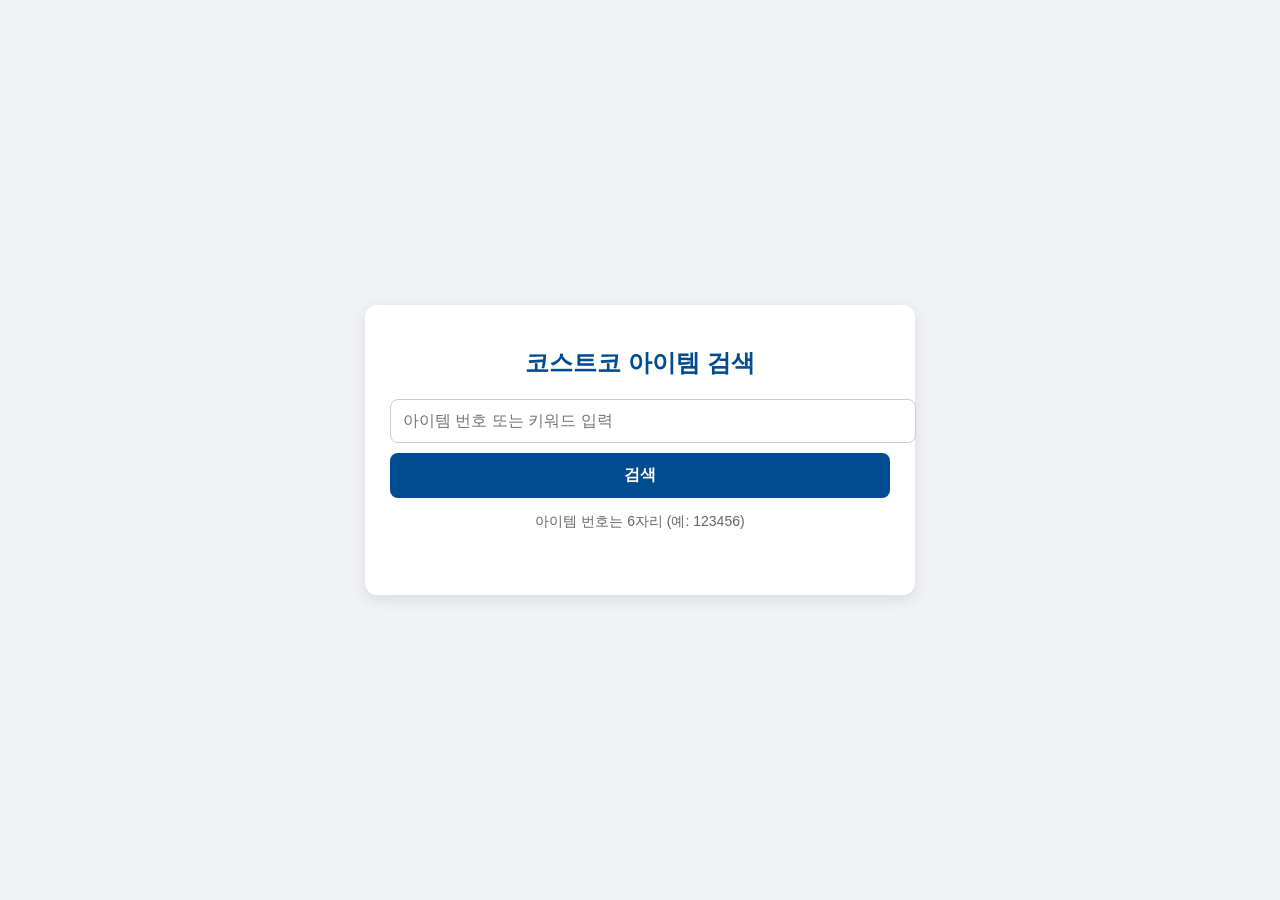
==== csi/index.html @ db885cad "Create index.html context shortly" ====
<!DOCTYPE html>
<html lang="ko">
<head>
    <meta charset="UTF-8">
    <meta name="viewport" content="width=device-width, initial-scale=1.0">
    <title>코스트코 아이템 검색</title>
    <style>
        body {
            font-family: 'Inter', Arial, sans-serif;
            display: flex;
            justify-content: center;
            align-items: center;
            min-height: 100vh;
            margin: 0;
            background-color: #f0f2f5;
            padding: 20px;
            box-sizing: border-box;
        }

        .container {
            width: 100%;
            max-width: 500px;
            background-color: #fff;
            padding: 25px;
            border-radius: 12px;
            box-shadow: 0 4px 15px rgba(0, 0, 0, 0.1);
            text-align: center;
        }

        h1 {
            color: #004c91;
            font-size: 24px;
            margin-bottom: 20px;
            font-weight: 700;
        }

        .search-box {
            display: flex;
            flex-direction: column;
            gap: 10px;
            margin-bottom: 15px;
        }

        #searchInput {
            width: 100%;
            padding: 12px;
            border: 1px solid #ccc;
            border-radius: 8px;
            font-size: 16px;
            outline: none;
            transition: border-color 0.3s;
        }
        
        #searchInput:focus {
            border-color: #004c91;
        }

        button {
            width: 100%;
            padding: 12px;
            border: none;
            background-color: #004c91;
            color: #fff;
            border-radius: 8px;
            cursor: pointer;
            font-size: 16px;
            font-weight: 600;
            transition: background-color 0.3s, transform 0.2s;
        }

        button:hover {
            background-color: #003366;
            transform: translateY(-2px);
        }

        .info-text {
            color: #666;
            font-size: 14px;
            margin-bottom: 20px;
        }
        
        #resultLink {
            display: inline-block;
            margin-top: 15px;
            font-size: 16px;
            color: #004c91;
            text-decoration: none;
            font-weight: 600;
            transition: color 0.3s;
        }
        
        #resultLink:hover {
            color: #003366;
            text-decoration: underline;
        }
    </style>
</head>
<body>
    <div class="container">
        <h1>코스트코 아이템 검색</h1>
        <div class="search-box">
            <input type="text" id="searchInput" placeholder="아이템 번호 또는 키워드 입력">
            <button onclick="searchItem()">검색</button>
        </div>
        <div class="info-text">
            아이템 번호는 6자리 (예: 123456)
        </div>
        <div id="resultLinkContainer">
            <a id="resultLink" href="#" target="_blank"></a>
        </div>
    </div>
    <script>
        document.getElementById("searchInput").addEventListener("keydown", function(event) {
            // 엔터 키(Enter key)가 눌렸는지 확인합니다.
            if (event.key === "Enter") {
                // 기본 엔터 키 동작(폼 전송 등)을 방지합니다.
                event.preventDefault();
                // searchItem 함수를 호출하여 검색을 실행합니다.
                searchItem();
            }
        });

        function searchItem() {
            const searchInput = document.getElementById('searchInput');
            const searchTerm = searchInput.value.trim();
            const resultLink = document.getElementById('resultLink');

            if (searchTerm === "") {
                alert("검색어를 입력해주세요.");
                return;
            }

            const isItemNumber = /^\d{6}$/.test(searchTerm);
            const costcoUrl = isItemNumber 
                ? `https://www.costco.co.kr/p/${searchTerm}`
                : `https://www.costco.co.kr/search?q=${encodeURIComponent(searchTerm)}`;

            resultLink.href = costcoUrl;
            resultLink.textContent = `"${searchTerm}" 상품 페이지로 이동`;
            
            resultLink.click();
        }
    </script>
</body>
</html>
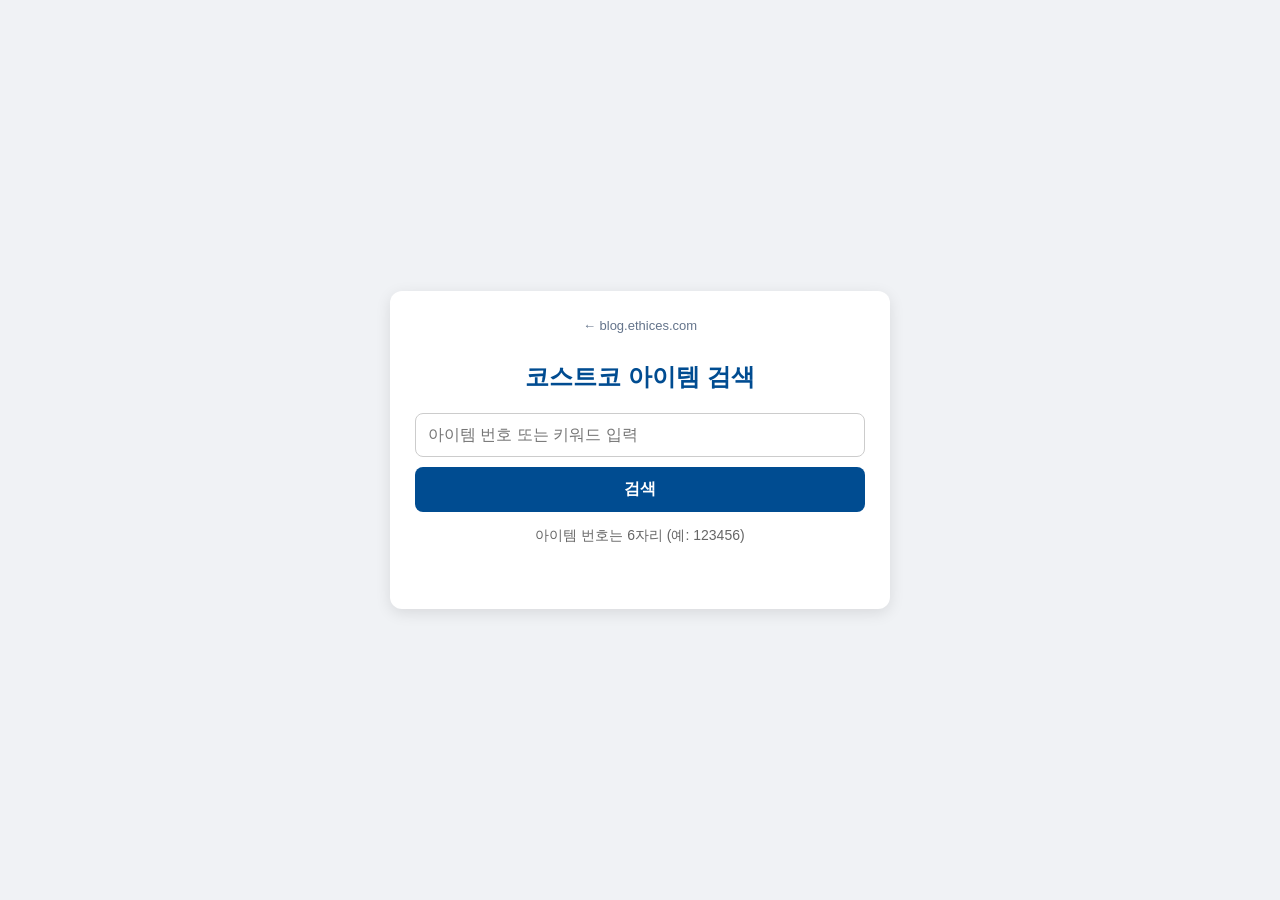
==== commit be476a74: "chore: update Project2036 Terminal dashboard and /csi/ utility to 2026-11" ====
--- a/csi/index.html
+++ b/csi/index.html
@@ -5,6 +5,10 @@
     <meta name="viewport" content="width=device-width, initial-scale=1.0">
     <title>코스트코 아이템 검색</title>
     <style>
+        * {
+            box-sizing: border-box;
+        }
+
         body {
             font-family: 'Inter', Arial, sans-serif;
             display: flex;
@@ -14,7 +18,6 @@
             margin: 0;
             background-color: #f0f2f5;
             padding: 20px;
-            box-sizing: border-box;
         }
 
         .container {
@@ -25,6 +28,19 @@
             border-radius: 12px;
             box-shadow: 0 4px 15px rgba(0, 0, 0, 0.1);
             text-align: center;
+        }
+
+        .back-link {
+            display: inline-block;
+            margin-bottom: 12px;
+            font-size: 13px;
+            color: #64748b;
+            text-decoration: none;
+        }
+
+        .back-link:hover {
+            color: #004c91;
+            text-decoration: underline;
         }
 
         h1 {
@@ -97,16 +113,17 @@
 </head>
 <body>
     <div class="container">
+        <a class="back-link" href="/">← blog.ethices.com</a>
         <h1>코스트코 아이템 검색</h1>
         <div class="search-box">
-            <input type="text" id="searchInput" placeholder="아이템 번호 또는 키워드 입력">
+            <input type="text" id="searchInput" placeholder="아이템 번호 또는 키워드 입력" autocomplete="off">
             <button onclick="searchItem()">검색</button>
         </div>
         <div class="info-text">
             아이템 번호는 6자리 (예: 123456)
         </div>
         <div id="resultLinkContainer">
-            <a id="resultLink" href="#" target="_blank"></a>
+            <a id="resultLink" href="#" target="_blank" rel="noopener noreferrer"></a>
         </div>
     </div>
     <script>
